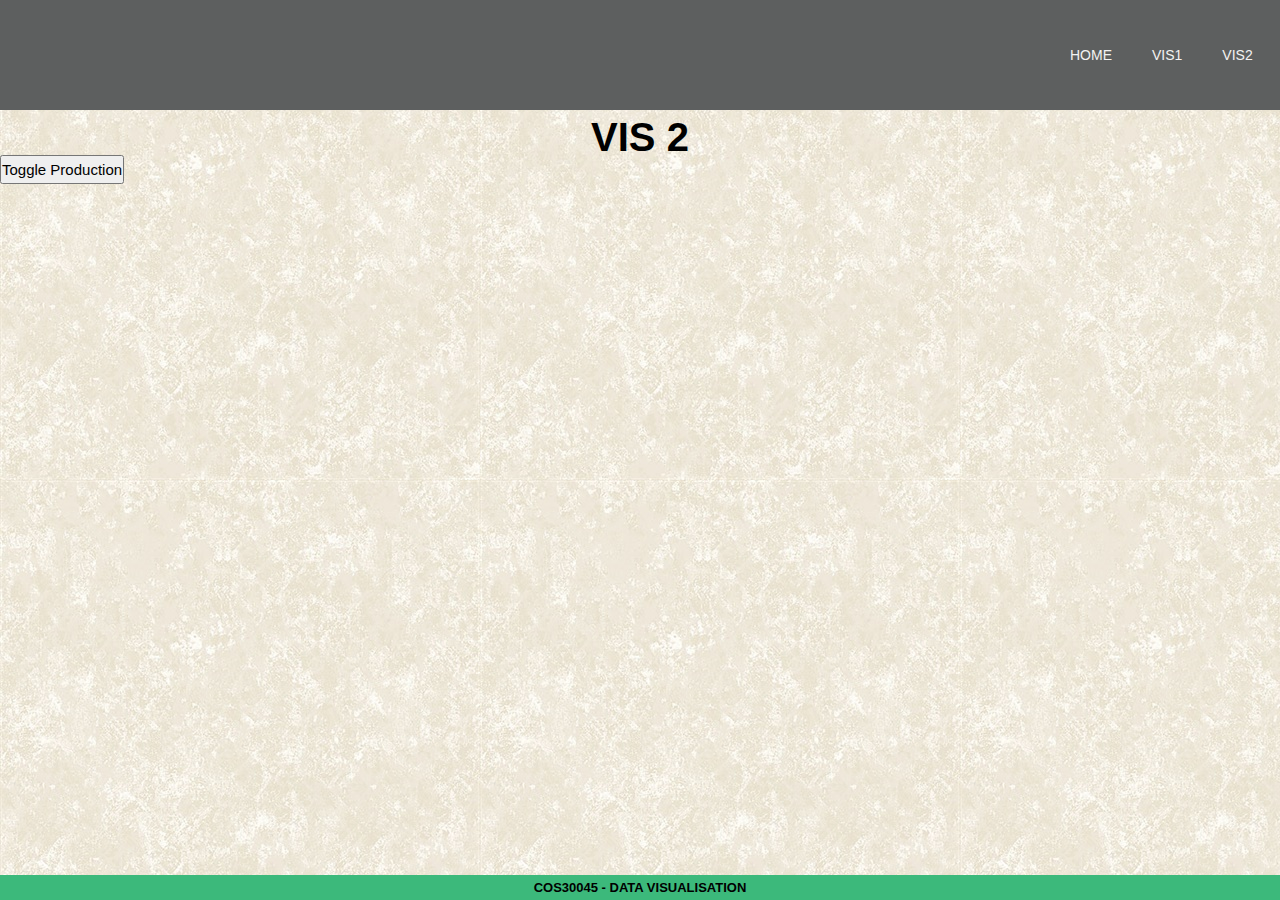
==== COS30045 Project/vis2.html @ 3244295e "Finished basics of visualization 2" ====
<!DOCTYPE html>
<html lang="en">
  <head>
    <meta charset="utf-8" />
    <meta name="description" content="Index Page" />
    <meta name="keywords" content="index, page, html5, css" />
    <meta name="author" content="Tran Bao Khanh Nguyen, Hai Long Pham" />
    <meta name="viewport" content="width=device-width, initial-scale=1.0" />
    <title>Vis 2</title>
    <!-- References to external CSS files -->
    <link href="styles/styles.css" rel="stylesheet" />
    <script src="https://d3js.org/d3.v7.min.js"></script>
  </head>
  <body class="index_page">
    <!--navigation bar and logo-->
    <header>
      <nav>
        <ul class="links">
          <li><a href="about.html" target="_self">Home</a></li>
          <li><a href="vis1.html" target="_self">Vis1</a></li>
          <!--Need to change the name of the page later, now just for reference-->
          <li><a href="vis2.html" target="_self">Vis2</a></li>
        </ul>
      </nav>
    </header>

    <section>
      <h1>Vis 2</h1>
      <button id="productionBtn">Toggle Production</button>
      <p></p>
    </section>
    <footer class="footer">
      <h3>COS30045 - Data Visualisation</h3>
    </footer>
    <script src="scripts/stacked_bar_chart.js"></script>
  </body>
</html>
---- COS30045 Project/styles/styles.css ----
/*all pages styling*/
*{
    font:  15px/25px Georgia, sans-serif;
    margin:0px;
    padding:0px;
    box-sizing: border-box;
    
    
    
}
h1,h2 {text-align: center;
    text-transform: uppercase;
    font-weight: bold;

    padding-top: 10px;
    margin: 5px;

}
h1{
    font-size: 40px;
}
h2{
    font-size: 30px;
}
h3 {
    text-align: left;
    text-transform: uppercase;
    font-weight: bold;
    font-size: 20px ;
}
footer h3{
    font-size: small; text-align: center;
    font-weight: bold;
}
.footer{width:100%; font-size: small; text-align: center; background-color: rgb(60, 185, 123); position: fixed;
    left: 0;
    bottom: 0;
    width: 100%;
    }

ul, ol{
    margin-left: 20%;
}
/*Style the menu*/
nav {
    width: 100%;
    height: 110px;
    
    line-height: 75px;
    background-color: #5d5f5f ;
    padding: 0px 70em;
    display: flex;
    justify-content: space-between;
    align-items: center;
    
}

.links{
    display: flex;
    justify-content: space-around;
    width: 40%;
    margin: 0px;
    padding: 0px;
    float: right;
   
}
.links a{
    float:left;
    text-align:center;
    text-decoration:none;
    color: rgb(243, 242, 242);
    margin: 20px;
    font-size: 14px;
    text-transform: uppercase;
    
}

.links li{list-style: none; display: inline-block;}
.links a.active, .links a:hover {
    color: rgb(4, 196, 100);
    background-color: rgb(63, 61, 61);
    transition: .5s;
    border-radius: 5px;
    padding: 7px 13px;
}


/*index page styling*/
.index_page {
    background-image: url(./images/background_indexpage.jpg);
    background-repeat: repeat;
    background-color: #f5f5f5;   
}

div.tooltip {	
    position: absolute;
    text-align: center;
    font-weight: bold;
    width: 60px;
    height: 28px;
    padding: 2px;
    font: 14px sans-serif;
    background: #fffcd4;
    border: 1px;
    border-style: solid;
    border-radius: 8px;
    pointer-events: none;
}

.line {
    stroke: #b05cba;
    stroke-width: 4;
    fill: none;
}

.stacked_bar {
    stroke: black;
    stroke-width: 1;
}

.dot {
    stroke: black;
    stroke-width: 2;
}
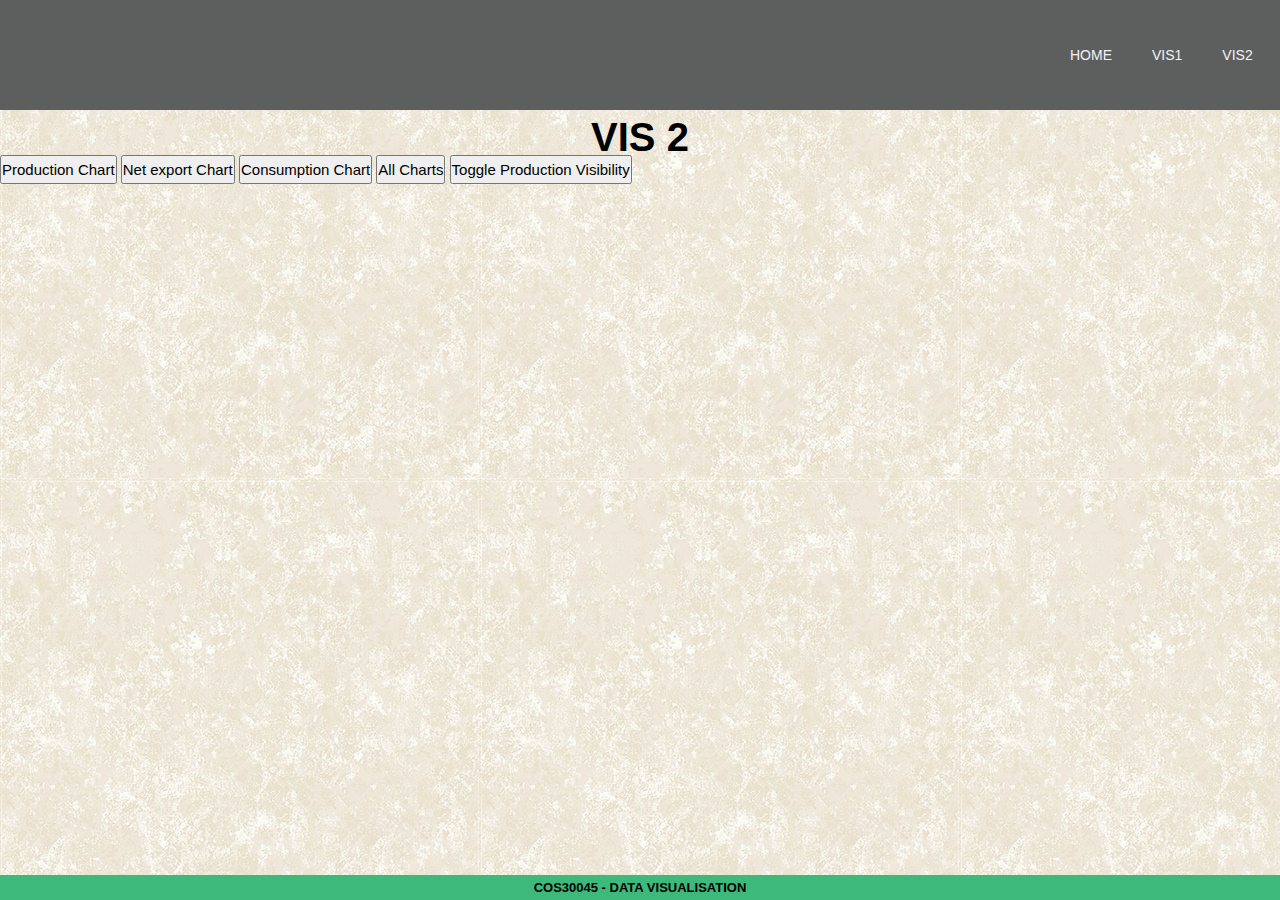
==== commit 7dd2fe91: "Buttons and stuffs for vis 2" ====
--- a/COS30045 Project/vis2.html
+++ b/COS30045 Project/vis2.html
@@ -26,7 +26,11 @@
 
     <section>
       <h1>Vis 2</h1>
-      <button id="productionBtn">Toggle Production</button>
+      <button id="productionBtn">Production Chart</button>
+      <button id="netExportBtn">Net export Chart</button>
+      <button id="consumptionBtn">Consumption Chart</button>
+      <button id="allBtn">All Charts</button>
+      <button id="productionToggleBtn">Toggle Production Visibility</button>
       <p></p>
     </section>
     <footer class="footer">
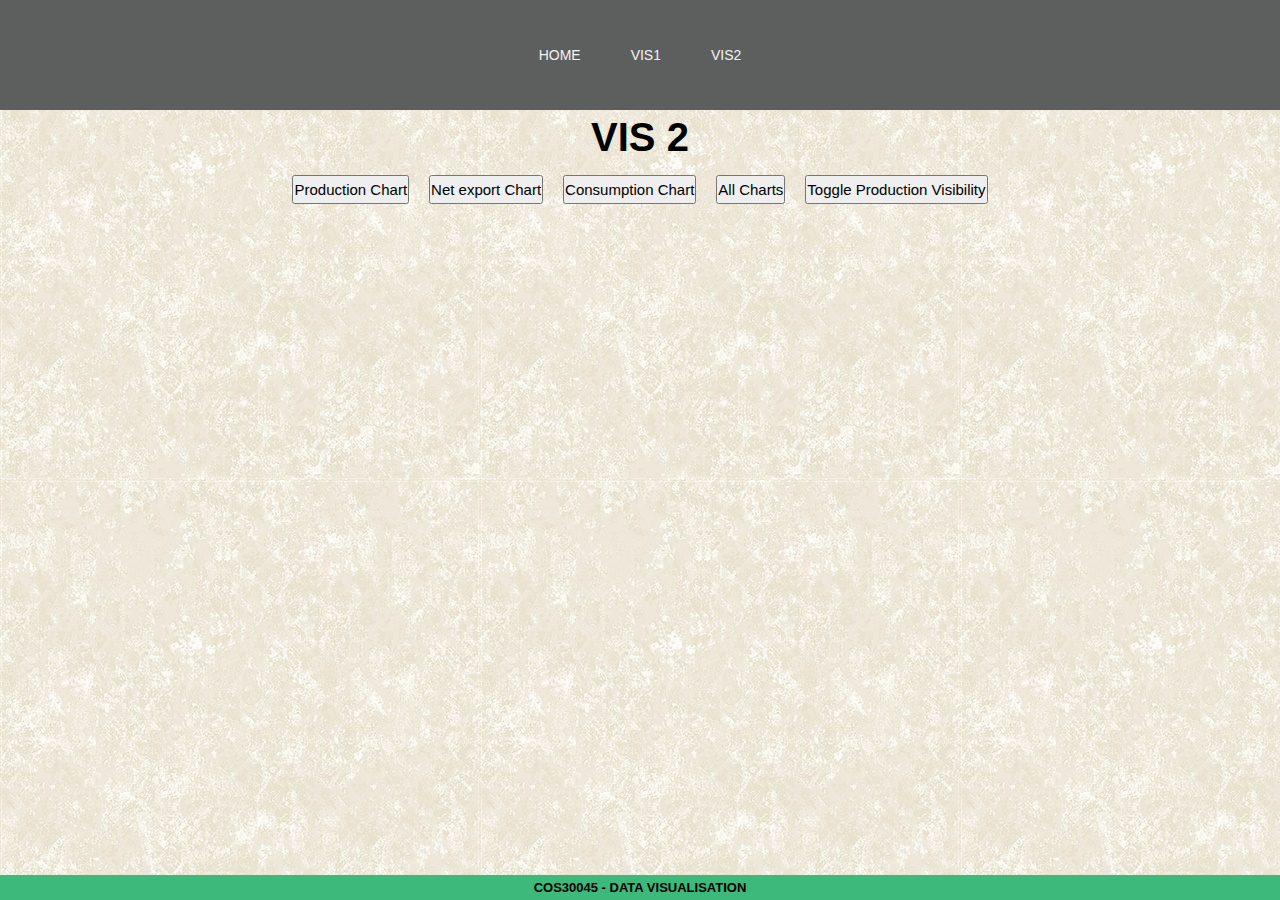
==== commit f21f997b: "Update styling" ====
--- a/COS30045 Project/vis2.html
+++ b/COS30045 Project/vis2.html
@@ -23,16 +23,19 @@
         </ul>
       </nav>
     </header>
-
-    <section>
-      <h1>Vis 2</h1>
-      <button id="productionBtn">Production Chart</button>
-      <button id="netExportBtn">Net export Chart</button>
-      <button id="consumptionBtn">Consumption Chart</button>
-      <button id="allBtn">All Charts</button>
-      <button id="productionToggleBtn">Toggle Production Visibility</button>
-      <p></p>
-    </section>
+    <h1>Vis 2</h1>
+    <div>
+      <div class="svgChart">
+        <button id="productionBtn">Production Chart</button>
+        <button id="netExportBtn">Net export Chart</button>
+        <button id="consumptionBtn">Consumption Chart</button>
+        <button id="allBtn">All Charts</button>
+        <button id="productionToggleBtn">Toggle Production Visibility</button>
+      </div>
+      <div class="svgChart">
+        <section class="svg"></section>
+      </div>
+    </div>
     <footer class="footer">
       <h3>COS30045 - Data Visualisation</h3>
     </footer>
--- a/COS30045 Project/styles/styles.css
+++ b/COS30045 Project/styles/styles.css
@@ -49,17 +49,17 @@
     
     line-height: 75px;
     background-color: #5d5f5f ;
-    padding: 0px 70em;
     display: flex;
-    justify-content: space-between;
+    justify-content:center;
     align-items: center;
     
 }
 
 .links{
     display: flex;
-    justify-content: space-around;
-    width: 40%;
+    justify-content: center;
+    gap: 50px;
+    width: 200px;
     margin: 0px;
     padding: 0px;
     float: right;
@@ -70,21 +70,22 @@
     text-align:center;
     text-decoration:none;
     color: rgb(243, 242, 242);
-    margin: 20px;
     font-size: 14px;
     text-transform: uppercase;
     
 }
 
 .links li{list-style: none; display: inline-block;}
-.links a.active, .links a:hover {
+
+
+
+/* .links a.active, .links a:hover {
     color: rgb(4, 196, 100);
     background-color: rgb(63, 61, 61);
     transition: .5s;
     border-radius: 5px;
     padding: 7px 13px;
-}
-
+} */
 
 /*index page styling*/
 .index_page {
@@ -92,6 +93,9 @@
     background-repeat: repeat;
     background-color: #f5f5f5;   
 }
+
+/*-----------*/
+
 
 div.tooltip {	
     position: absolute;
@@ -114,7 +118,7 @@
     fill: none;
 }
 
-.stacked_bar {
+.stacked_bar, .bar {
     stroke: black;
     stroke-width: 1;
 }
@@ -122,4 +126,16 @@
 .dot {
     stroke: black;
     stroke-width: 2;
+}
+
+.svgChart {
+    width: 100%;
+    display: flex;
+    justify-content: center;
+    padding: 20px;
+    gap: 20px;
+}
+
+.svg {
+    position: relative;
 }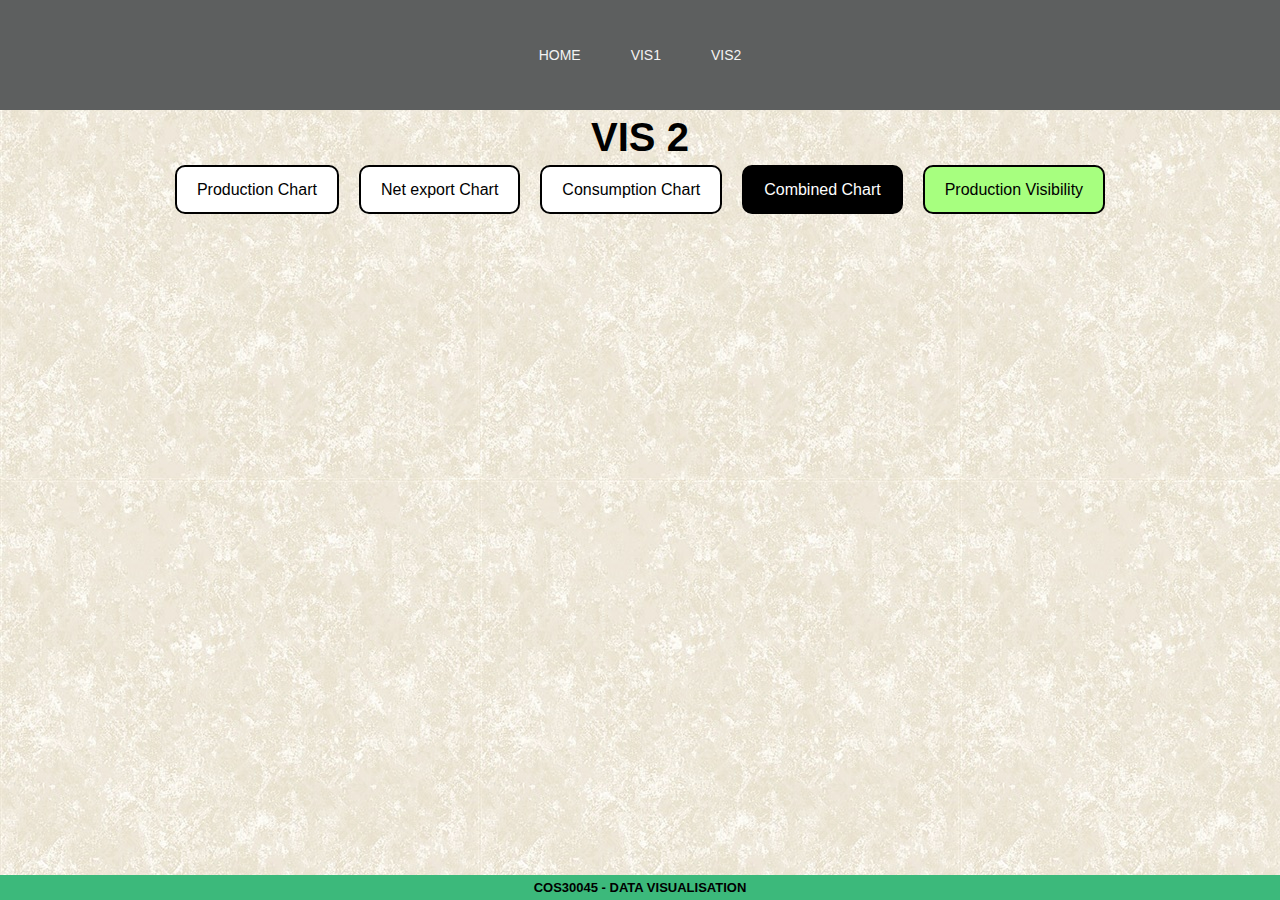
==== commit db35c7a3: "Finished visualisation 2" ====
--- a/COS30045 Project/vis2.html
+++ b/COS30045 Project/vis2.html
@@ -26,11 +26,13 @@
     <h1>Vis 2</h1>
     <div>
       <div class="svgChart">
-        <button id="productionBtn">Production Chart</button>
-        <button id="netExportBtn">Net export Chart</button>
-        <button id="consumptionBtn">Consumption Chart</button>
-        <button id="allBtn">All Charts</button>
-        <button id="productionToggleBtn">Toggle Production Visibility</button>
+        <button class="btn-0" id="productionBtn">Production Chart</button>
+        <button class="btn-0" id="netExportBtn">Net export Chart</button>
+        <button class="btn-0" id="consumptionBtn">Consumption Chart</button>
+        <button class="btn-0" id="allBtn">Combined Chart</button>
+        <button class="btn-0" id="productionToggleBtn">
+          Production Visibility
+        </button>
       </div>
       <div class="svgChart">
         <section class="svg"></section>
--- a/COS30045 Project/styles/styles.css
+++ b/COS30045 Project/styles/styles.css
@@ -132,10 +132,23 @@
     width: 100%;
     display: flex;
     justify-content: center;
-    padding: 20px;
+    padding: 10px;
     gap: 20px;
 }
 
 .svg {
     position: relative;
+}
+
+.btn-0 {
+    background-color: white;
+    color: black;
+    border: 2px solid #000000;
+    border-radius: 10px;
+    padding: 10px 20px;
+    text-align: center;
+    text-decoration: none;
+    display: inline-block;
+    font-size: 16px;
+    cursor: pointer;
 }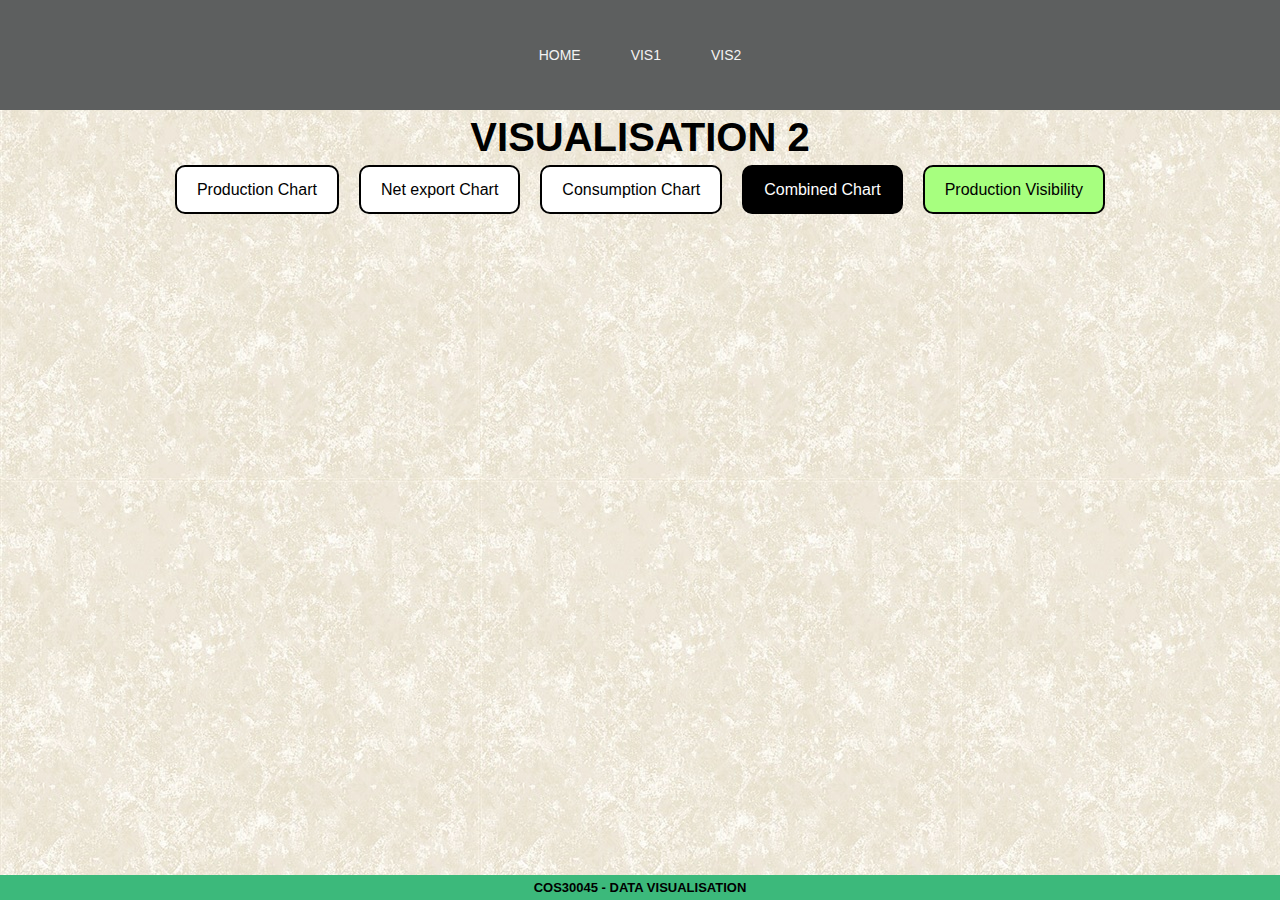
==== commit 11a8661f: "Update vis2.html" ====
--- a/COS30045 Project/vis2.html
+++ b/COS30045 Project/vis2.html
@@ -23,7 +23,7 @@
         </ul>
       </nav>
     </header>
-    <h1>Vis 2</h1>
+    <h1>Visualisation 2</h1>
     <div>
       <div class="svgChart">
         <button class="btn-0" id="productionBtn">Production Chart</button>
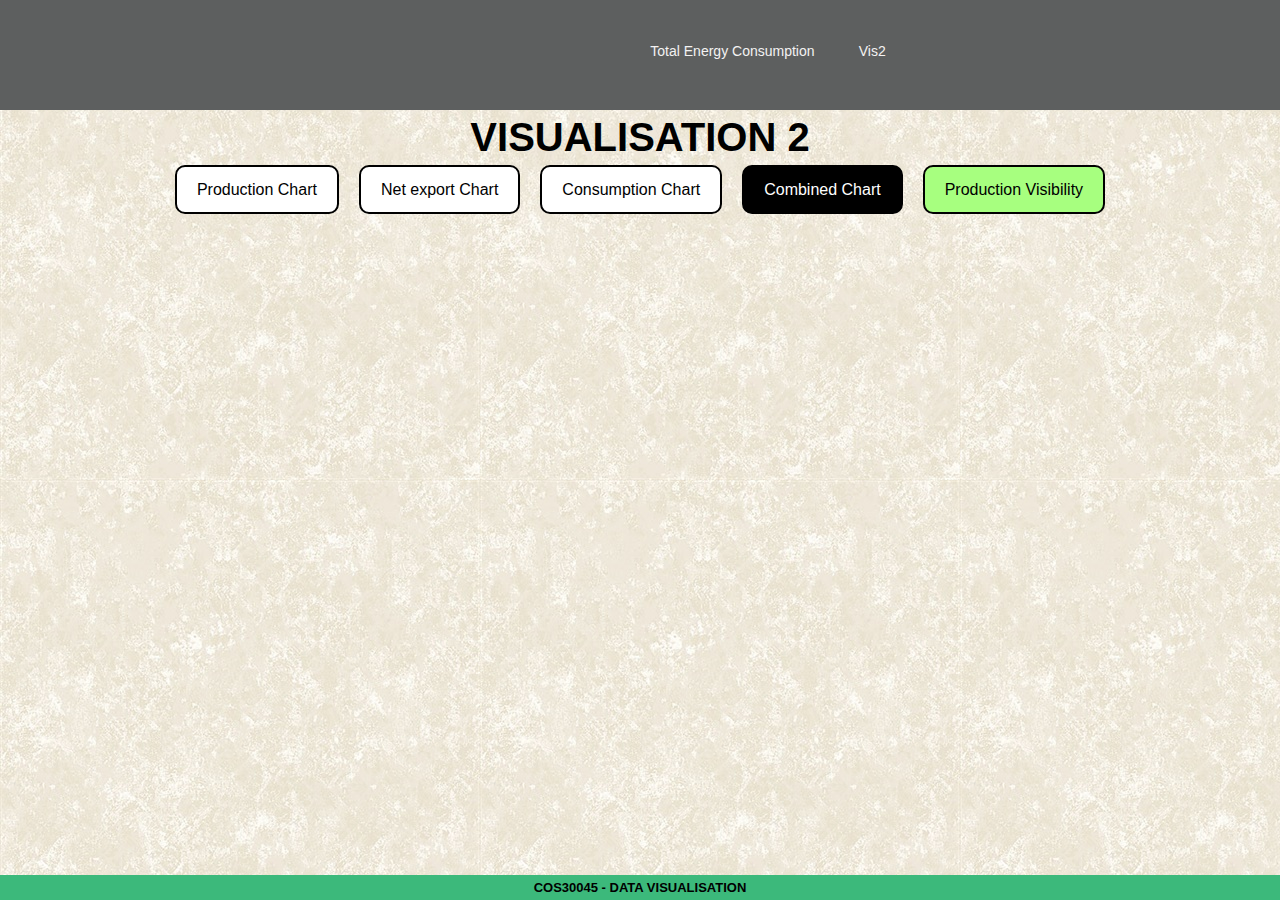
==== commit a73993cc: "Updated vis 1, deleted homepage, minor changes in css" ====
--- a/COS30045 Project/vis2.html
+++ b/COS30045 Project/vis2.html
@@ -16,8 +16,8 @@
     <header>
       <nav>
         <ul class="links">
-          <li><a href="about.html" target="_self">Home</a></li>
-          <li><a href="vis1.html" target="_self">Vis1</a></li>
+          
+          <li><a href="vis1.html" target="_self">Total Energy Consumption</a></li>
           <!--Need to change the name of the page later, now just for reference-->
           <li><a href="vis2.html" target="_self">Vis2</a></li>
         </ul>
--- a/COS30045 Project/styles/styles.css
+++ b/COS30045 Project/styles/styles.css
@@ -8,6 +8,10 @@
     
     
     
+}
+p{
+    margin: 40px;
+    margin-left:60px;
 }
 h1,h2 {text-align: center;
     text-transform: uppercase;
@@ -55,23 +59,14 @@
     
 }
 
-.links{
-    display: flex;
-    justify-content: center;
-    gap: 50px;
-    width: 200px;
-    margin: 0px;
-    padding: 0px;
-    float: right;
-   
-}
 .links a{
     float:left;
-    text-align:center;
+    text-align:left;
     text-decoration:none;
+    padding: 20px;
     color: rgb(243, 242, 242);
     font-size: 14px;
-    text-transform: uppercase;
+    
     
 }
 
@@ -79,19 +74,19 @@
 
 
 
-/* .links a.active, .links a:hover {
+.links a.active, .links a:hover {
     color: rgb(4, 196, 100);
     background-color: rgb(63, 61, 61);
     transition: .5s;
     border-radius: 5px;
     padding: 7px 13px;
-} */
+} 
 
 /*index page styling*/
 .index_page {
     background-image: url(./images/background_indexpage.jpg);
     background-repeat: repeat;
-    background-color: #f5f5f5;   
+    background-color: #f5f5f5;
 }
 
 /*-----------*/
@@ -151,4 +146,5 @@
     display: inline-block;
     font-size: 16px;
     cursor: pointer;
-}+}
+
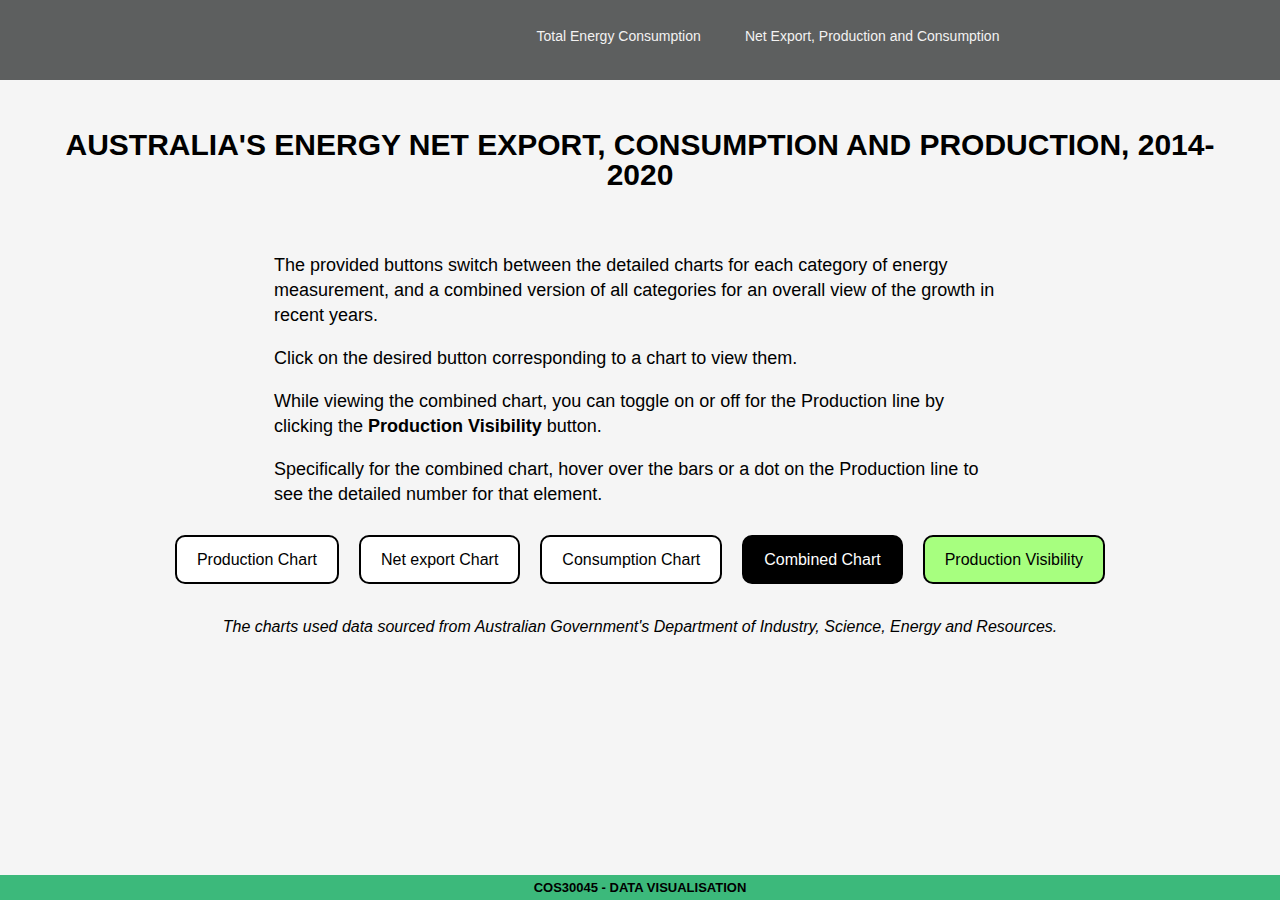
==== commit 8b504fd2: "Fix vis 1 bugs + reformat vis 1 & 2" ====
--- a/COS30045 Project/vis2.html
+++ b/COS30045 Project/vis2.html
@@ -16,14 +16,50 @@
     <header>
       <nav>
         <ul class="links">
-          
-          <li><a href="vis1.html" target="_self">Total Energy Consumption</a></li>
+          <li>
+            <a href="vis1.html" target="_self">Total Energy Consumption</a>
+          </li>
           <!--Need to change the name of the page later, now just for reference-->
-          <li><a href="vis2.html" target="_self">Vis2</a></li>
+          <li>
+            <a href="vis2.html" target="_self"
+              >Net Export, Production and Consumption</a
+            >
+          </li>
         </ul>
       </nav>
     </header>
-    <h1>Visualisation 2</h1>
+    <h2 style="line-height: 100%; padding: 1.5em">
+      Australia's Energy Net Export, Consumption and Production, 2014-2020
+    </h2>
+    <div class="explanation-text">
+      <!-- <p>
+        The overall Net Export and Production of energy in Australia has been on
+        the rise in recent years. The Consumption rate seems to stay the same,
+        barely fluctuated for the past 5 years. Notice how the amount of energy
+        produced remained almost equal to the amount of Net Export and
+        Consumption combined, it is reasonable to say that the planning for
+        importing/exporting of Australia was stable, and barely any importing of
+        energy was needed. The growth portrayed by the charts also mean that
+        Australia's effort in managing and producing energy is proving to be
+        effective, bringing in more money over the course of 5 years.
+      </p> -->
+      <p>
+        The provided buttons switch between the detailed charts for each
+        category of energy measurement, and a combined version of all categories
+        for an overall view of the growth in recent years.
+      </p>
+      <p>Click on the desired button corresponding to a chart to view them.</p>
+      <p>
+        While viewing the combined chart, you can toggle on or off for the
+        Production line by clicking the
+        <b>Production Visibility</b> button.
+      </p>
+      <p>
+        Specifically for the combined chart, hover over the bars or a dot on the
+        Production line to see the detailed number for that element.
+      </p>
+    </div>
+
     <div>
       <div class="svgChart">
         <button class="btn-0" id="productionBtn">Production Chart</button>
@@ -38,6 +74,12 @@
         <section class="svg"></section>
       </div>
     </div>
+
+    <p class="source">
+      The charts used data sourced from Australian Government's Department of
+      Industry, Science, Energy and Resources.
+    </p>
+
     <footer class="footer">
       <h3>COS30045 - Data Visualisation</h3>
     </footer>
--- a/COS30045 Project/styles/styles.css
+++ b/COS30045 Project/styles/styles.css
@@ -49,9 +49,8 @@
 /*Style the menu*/
 nav {
     width: 100%;
-    height: 110px;
+    height: 80px;
     
-    line-height: 75px;
     background-color: #5d5f5f ;
     display: flex;
     justify-content:center;
@@ -59,9 +58,36 @@
     
 }
 
+.explanation-text{
+    padding: 0%;
+    padding-right: 20%;
+    padding-left: 20%;
+}
+
+.explanation-text p{
+    font-size: 18px;
+    padding: 0%;
+    margin: 1em;
+}
+
+.source {
+    display: flex;
+    padding: 0%;
+    margin: 0%;
+    font-size: 16px;
+    font-style: italic;
+    padding-bottom: 3em;
+    justify-content: center;
+}
+
+b {
+    font-weight: bold;
+    font-size: 18px;
+}
+
 .links a{
     float:left;
-    text-align:left;
+    text-align:center;
     text-decoration:none;
     padding: 20px;
     color: rgb(243, 242, 242);
@@ -70,21 +96,25 @@
     
 }
 
-.links li{list-style: none; display: inline-block;}
+.links li{
+    list-style: none;
+    display: inline-block;
+
+}
 
 
 
-.links a.active, .links a:hover {
+/* .links a.active, .links a:hover {
     color: rgb(4, 196, 100);
     background-color: rgb(63, 61, 61);
     transition: .5s;
     border-radius: 5px;
     padding: 7px 13px;
-} 
+}  */
 
 /*index page styling*/
 .index_page {
-    background-image: url(./images/background_indexpage.jpg);
+    /* background-image: url(./images/background_indexpage.jpg); */
     background-repeat: repeat;
     background-color: #f5f5f5;
 }
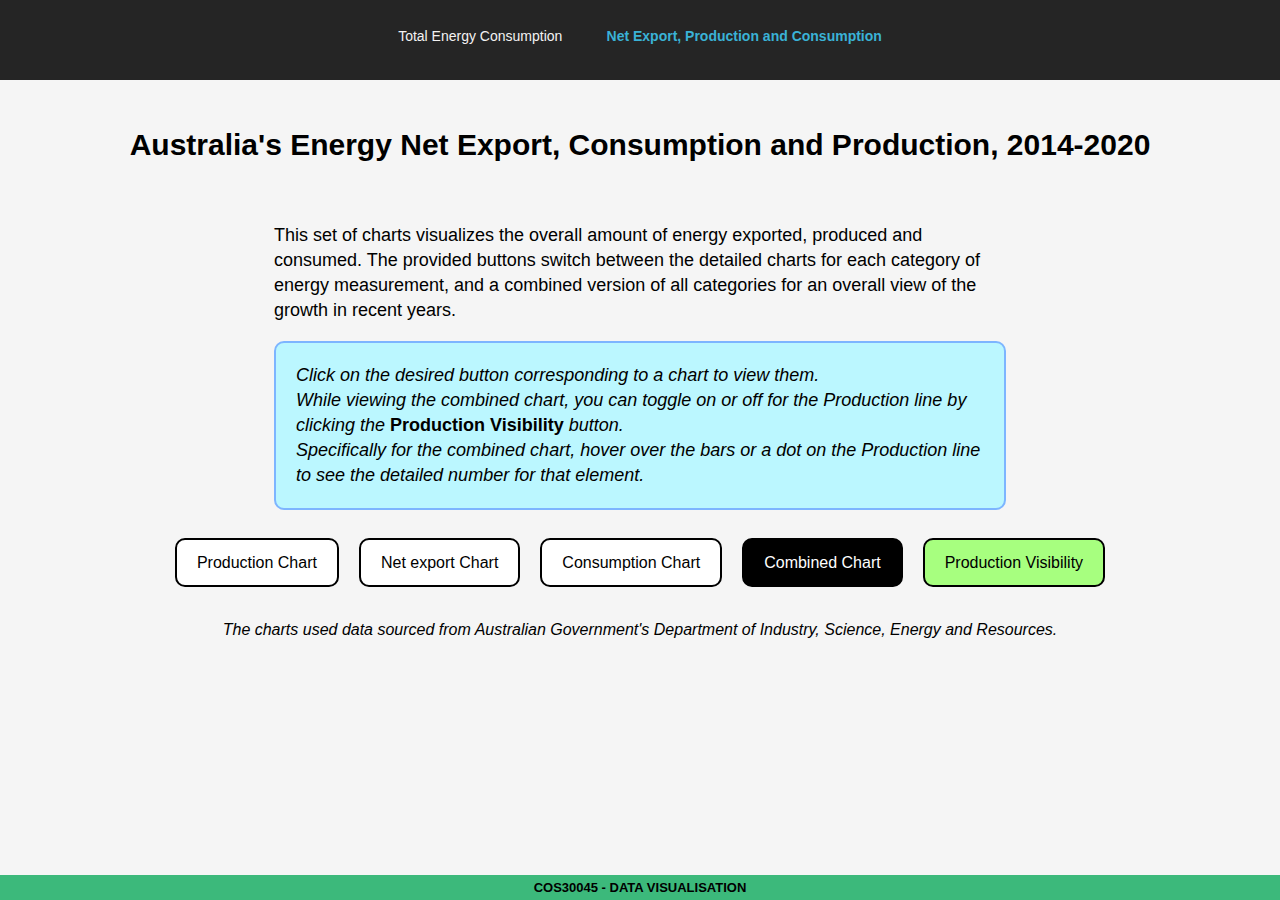
==== commit 13a291b8: "Update CSS" ====
--- a/COS30045 Project/vis2.html
+++ b/COS30045 Project/vis2.html
@@ -6,7 +6,7 @@
     <meta name="keywords" content="index, page, html5, css" />
     <meta name="author" content="Tran Bao Khanh Nguyen, Hai Long Pham" />
     <meta name="viewport" content="width=device-width, initial-scale=1.0" />
-    <title>Vis 2</title>
+    <title>Aus' Net Export, Production and Consumption</title>
     <!-- References to external CSS files -->
     <link href="styles/styles.css" rel="stylesheet" />
     <script src="https://d3js.org/d3.v7.min.js"></script>
@@ -16,11 +16,11 @@
     <header>
       <nav>
         <ul class="links">
-          <li>
-            <a href="vis1.html" target="_self">Total Energy Consumption</a>
+          <li class="indexButton">
+            <a href="index.html" target="_self">Total Energy Consumption</a>
           </li>
           <!--Need to change the name of the page later, now just for reference-->
-          <li>
+          <li class="vis2Button">
             <a href="vis2.html" target="_self"
               >Net Export, Production and Consumption</a
             >
@@ -32,29 +32,19 @@
       Australia's Energy Net Export, Consumption and Production, 2014-2020
     </h2>
     <div class="explanation-text">
-      <!-- <p>
-        The overall Net Export and Production of energy in Australia has been on
-        the rise in recent years. The Consumption rate seems to stay the same,
-        barely fluctuated for the past 5 years. Notice how the amount of energy
-        produced remained almost equal to the amount of Net Export and
-        Consumption combined, it is reasonable to say that the planning for
-        importing/exporting of Australia was stable, and barely any importing of
-        energy was needed. The growth portrayed by the charts also mean that
-        Australia's effort in managing and producing energy is proving to be
-        effective, bringing in more money over the course of 5 years.
-      </p> -->
       <p>
-        The provided buttons switch between the detailed charts for each
-        category of energy measurement, and a combined version of all categories
-        for an overall view of the growth in recent years.
+        This set of charts visualizes the overall amount of energy exported,
+        produced and consumed. The provided buttons switch between the detailed
+        charts for each category of energy measurement, and a combined version
+        of all categories for an overall view of the growth in recent years.
       </p>
-      <p>Click on the desired button corresponding to a chart to view them.</p>
-      <p>
+      <p class="hint">
+        Click on the desired button corresponding to a chart to view them.
+        <br />
         While viewing the combined chart, you can toggle on or off for the
         Production line by clicking the
         <b>Production Visibility</b> button.
-      </p>
-      <p>
+        <br />
         Specifically for the combined chart, hover over the bars or a dot on the
         Production line to see the detailed number for that element.
       </p>
@@ -84,5 +74,6 @@
       <h3>COS30045 - Data Visualisation</h3>
     </footer>
     <script src="scripts/stacked_bar_chart.js"></script>
+    <script src="scripts/active_page.js"></script>
   </body>
 </html>
--- a/COS30045 Project/styles/styles.css
+++ b/COS30045 Project/styles/styles.css
@@ -26,6 +26,7 @@
 }
 h2{
     font-size: 30px;
+    text-transform: none;
 }
 h3 {
     text-align: left;
@@ -43,7 +44,7 @@
     width: 100%;
     }
 
-ul, ol{
+ol{
     margin-left: 20%;
 }
 /*Style the menu*/
@@ -51,7 +52,7 @@
     width: 100%;
     height: 80px;
     
-    background-color: #5d5f5f ;
+    background-color: #252525 ;
     display: flex;
     justify-content:center;
     align-items: center;
@@ -68,6 +69,16 @@
     font-size: 18px;
     padding: 0%;
     margin: 1em;
+}
+
+.explanation-text .hint {
+    padding: 20px;
+    font-style: italic;
+    background-color: #bbf7ff;
+    border-color: #7db5ff;
+    border-width: 2px;
+    border-style: solid;
+    border-radius: 10px;
 }
 
 .source {
@@ -99,7 +110,6 @@
 .links li{
     list-style: none;
     display: inline-block;
-
 }
 
 
@@ -111,6 +121,11 @@
     border-radius: 5px;
     padding: 7px 13px;
 }  */
+
+.links li.active a {
+    color:#3ab2d6 !important;
+    font-weight: bold;
+}
 
 /*index page styling*/
 .index_page {
